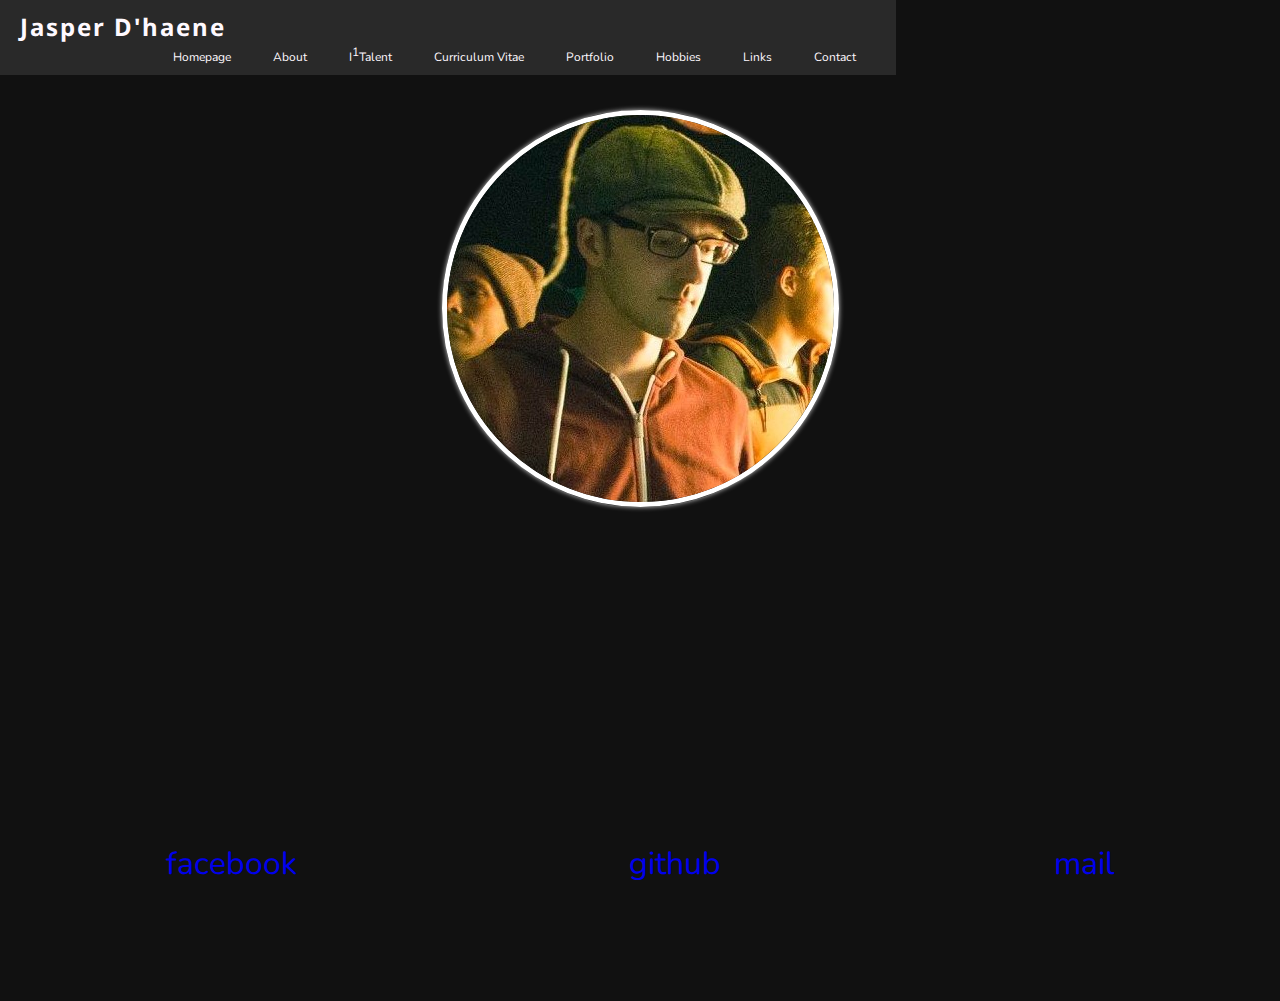
==== html/about.html @ 5f8de0b3 "changed footer to buttons" ====
<!doctype html>
<html>
<head>
    <meta charset="UTF-8">
    <meta name="viewport" content="width=device-width, initial-scale=1.0, user-scalable=yes">
    <title>Jasper D'haene</title>
    <link href="../css/browser_reset.css" rel="stylesheet">
    
    <link rel="stylesheet" href="https://maxcdn.bootstrapcdn.com/font-awesome/4.4.0/css/font-awesome.min.css">
    <link href='https://fonts.googleapis.com/css?family=Droid+Sans' rel='stylesheet' type='text/css'>
    <link href='https://fonts.googleapis.com/css?family=Nunito:300' rel='stylesheet' type='text/css'>

    <link href="../css/style.css" rel="stylesheet">
    
</head>
<body>

<header>
        
    
    <nav>
        <ul>
            <li>
                <h1>Jasper D'haene</h1>
                <i class="fa fa-bars fa-1x"></i>
            </li>
            <li><a href="../index.html">Homepage</a></li>
            <li class="current"><a href="about.html">About</a></li>
            <li><a href="i1talent.html">I<sup>1</sup>Talent</a></li>
            <li><a href="cv.html">Curriculum Vitae</a></li>
            <li><a href="portfolio.html">Portfolio</a></li>
            <li><a href="hobbies.html">Hobbies</a></li>
            <li><a href="links.html">Links</a></li>
            <li><a href="contact.html">Contact</a></li>
        </ul>
    </nav>
</header>
<main id="about">
    <h1>About</h1>
    
    <picture>
        <source srcset="../images/about.jpg" media="(min-width: 769px)">
        <source srcset="../images/about_small.jpg">
        <img src="../images/about.jpg" alt="About picture">
    </picture>

    <p> 
        Hi! My name is Jasper D'haene. Most of the time, I'm located somewhere in Ghent, Belgium. This is rather convenient, because I'm currently enrolled at Hogeschool Ghent, studying Applied Computer Science. Before studying at Hogeschool Ghent, I went undercover for three years at the University of Ghent. Unfortunately, I had to reveal my true identity when I discovered I wasn't cut out to be an academically trained Computer Scientist. On the bright side, I gathered a lot of II (Interesting Intelligence), so the mission was not a complete bust. I've been fascinated by computers since I was in elementary school, so I think it's pretty awesome I can now tell them to do stuff.</p>
    <p>
        Among my daily habits is meditation. But not everything I do is serious business! In my free time, I'm known to watch a lot of movies/TV, and enjoy savouring a good whiskey. Or reading up on some (eastern) philosophy. Okay, that's kinda serious. But cruising on my longboard is pure relaxation, trust me. (but not when it's raining; that's just dangerous!)  
    </p>

</main>
    
<footer>
    
    <a href="https://www.facebook.com/jasper.dhaene">facebook</a>
    <a href="https://github.com/JasperDhaene">github</a>
    <a href="mailto:jasper.dhaene@gmail.com">mail</a>
    
</footer>

</body>
</html>
---- css/style.css ----
/* Variables */
html body header {
  width: 100%; }
  html body header > nav {
    background-color: rgba(255, 255, 255, 0.1); }
    @media (min-width: 1280px), (min-width: 768px) and (max-width: 1280px) {
      html body header > nav {
        box-sizing: border-box;
        font-size: 1em;
        text-align: right;
        padding-right: 20px; } }
    @media (min-width: 768px) and (max-width: 1280px) {
      html body header > nav {
        width: 70%; } }
    html body header > nav ul {
      padding: 10px 0; }
      @media (min-width: 1280px), (min-width: 768px) and (max-width: 1280px) {
        html body header > nav ul {
          width: 100%;
          box-sizing: border-box;
          font-size: 50%; } }
      html body header > nav ul li:first-child {
        display: inline;
        margin-left: 15px; }
        @media (min-width: 1280px), (min-width: 768px) and (max-width: 1280px) {
          html body header > nav ul li:first-child {
            display: inline;
            width: 60%;
            margin: 0 10px;
            font-size: 3em; } }
        html body header > nav ul li:first-child i {
          border: 1px solid #fff247;
          width: 20px;
          display: inline;
          box-sizing: border-box;
          color: #fff247;
          text-align: center; }
          @media (min-width: 1280px), (min-width: 768px) and (max-width: 1280px) {
            html body header > nav ul li:first-child i {
              display: none;
              visibility: hidden; } }
        html body header > nav ul li:first-child h1 {
          display: inline-block;
          text-align: left;
          width: 70%;
          box-sizing: border-box;
          font-family: 'Droid Sans';
          letter-spacing: 2px;
          color: #fff9ff;
          padding-left: 10px; }
          @media (min-width: 1280px), (min-width: 768px) and (max-width: 1280px) {
            html body header > nav ul li:first-child h1 {
              width: 100%; } }
        @media (min-width: 1280px) {
          html body header > nav ul li:first-child:hover {
            border-bottom: 0; } }
      html body header > nav ul li {
        display: none;
        font-size: 1.5em;
        margin: 10px 0 10px 40px;
        list-style: none; }
        @media (min-width: 1280px), (min-width: 768px) and (max-width: 1280px) {
          html body header > nav ul li {
            display: inline;
            margin: 20px; } }
        @media (min-width: 1280px) {
          html body header > nav ul li:hover {
            border-bottom: 1px solid #fff9ff; } }
        html body header > nav ul li a {
          color: #fff9ff; }
          html body header > nav ul li a:visited {
            color: #fff9ff; }
  html body header:hover nav li, html body header:focus nav li {
    display: block; }
    @media (min-width: 1280px), (min-width: 768px) and (max-width: 1280px) {
      html body header:hover nav li, html body header:focus nav li {
        display: inline; } }

html body footer {
  height: 2em;
  position: absolute;
  bottom: 0;
  width: 100%;
  display: flex;
  justify-content: space-around;
  align-items: center;
  font-size: 2em;
  padding: 5px 0;
  margin-top: 10%;
  background-color: transparent; }
  html body footer a i, html body footer a i:visited {
    color: #e4e0e5; }
    html body footer a i:hover, html body footer a i:visited:hover {
      color: #fff247; }
html body footer#homepage {
  position: static;
  flex-direction: column; }
  @media (min-width: 1280px), (min-width: 768px) and (max-width: 1280px) {
    html body footer#homepage {
      position: absolute;
      flex-direction: row;
      height: 10%; } }
  html body footer#homepage a {
    box-sizing: border-box;
    border: 3px solid #fff9ff;
    border-radius: 20px;
    margin: 10px 10%;
    width: 70%;
    text-align: center;
    color: #fff9ff; }
    html body footer#homepage a:nth-child(1):hover {
      border-color: #3B5998;
      color: #3B5998; }
    html body footer#homepage a:nth-child(2):hover {
      border-color: #111111;
      color: #111111; }
    html body footer#homepage a:nth-child(3):hover {
      border-color: #CC181E;
      color: #CC181E; }

@font-face {
  font-family: 'AlexBrush';
  src: url("../fonts/AlexBrush-Regular.ttf");
  font-weight: normal;
  font-style: normal; }
@font-face {
  font-family: 'Allura';
  src: url("../fonts/Allura-Regular.otf");
  font-weight: normal;
  font-style: normal; }
@font-face {
  font-family: 'Daniel';
  src: url("../fonts/daniel.ttf");
  font-weight: normal;
  font-style: normal; }
@font-face {
  font-family: 'Blackout';
  src: url("../fonts/Blackout-Midnight.ttf");
  font-weight: normal;
  font-style: normal; }
@font-face {
  font-family: 'BlackoutInverse';
  src: url("../fonts/Blackout-2am.ttf");
  font-weight: normal;
  font-style: normal; }
@font-face {
  font-family: 'Goodfoot';
  src: url("../fonts/goodfoot.ttf");
  font-weight: normal;
  font-style: normal; }
@font-face {
  font-family: 'Blokletters-Balpen';
  src: url("../fonts/Blokletters-Balpen.ttf");
  font-weight: normal;
  font-style: normal; }
@font-face {
  font-family: 'Hetilica';
  src: url("../fonts/hetilica.ttf");
  font-weight: normal;
  font-style: bold; }
@font-face {
  font-family: 'WC';
  src: url("../fonts/WCManoNegraBta.otf");
  font-weight: normal;
  font-style: normal; }
@font-face {
  font-family: 'Scratch';
  src: url("../fonts/Scratch.ttf");
  font-weight: normal;
  font-style: normal; }
html body > main form {
  padding: 0 10%; }
  @media (min-width: 1280px) {
    html body > main form {
      padding: 10% 30%; } }
  html body > main form input[type=submit], html body > main form input[type=text], html body > main form textarea, html body > main form input[type=email] {
    display: block;
    font-size: 2em;
    padding: 5px;
    margin: 25px auto 5px auto;
    box-sizing: border-box;
    font-weight: bold;
    background: #392a6d;
    color: #fff9ff;
    border: 2px solid #111111;
    border-radius: 10px;
    text-align: center;
    width: 50%; }
  html body > main form input[type=text], html body > main form textarea, html body > main form input[type=email] {
    margin: 10px auto 30px auto;
    text-align: left;
    font-weight: normal;
    color: #111111;
    background-color: transparent;
    border-radius: 0;
    border-width: 0 0 1px 0;
    border-bottom-color: #fff9ff;
    width: 100%; }
  html body > main form textarea {
    height: 800%; }
  html body > main form input[type=submit]:hover, html body > main form input[type=text]:hover, html body > main form textarea:hover, html body > main form input[type=email]:hover {
    background-color: #fff9ff;
    color: #392a6d; }
  html body > main form input[type=text]:hover, html body > main form textarea:hover, html body > main form input[type=email]:hover {
    background-color: transparent;
    color: #111111; }
  html body > main form input:focus, html body > main form textarea:focus, html body > main form input:active, html body > main form textarea:active {
    outline: 0;
    border-bottom-color: #fff9ff;
    border-bottom-width: 2px; }

html body > main ul {
  list-style: none; }
  html body > main ul li {
    display: flex;
    margin: 5%;
    height: 100%; }
    html body > main ul li div {
      display: flex;
      flex: 2;
      flex-direction: column;
      justify-content: center;
      align-items: center;
      height: 100%; }
      html body > main ul li div h1 {
        flex: 1;
        text-align: left;
        font-size: 3em; }
      html body > main ul li div p {
        flex: 2; }
    html body > main ul li picture {
      flex: 1;
      width: 30%;
      height: 100%; }
      html body > main ul li picture img {
        border: 5px solid #FFF;
        box-shadow: 0px 0px 5px #CCC;
        margin-bottom: 5%;
        border-radius: 50%; }

html body > main .project {
  display: flex;
  flex-direction: column;
  text-align: center;
  margin: 5% 0; }
  @media (min-width: 1280px), (min-width: 768px) and (max-width: 1280px) {
    html body > main .project {
      flex-direction: row; } }
  html body > main .project picture {
    flex: 1; }
    html body > main .project picture img {
      border: 0px;
      border-radius: 0px; }
  html body > main .project .description {
    display: flex;
    flex-direction: column;
    flex: 2;
    text-align: left; }
    html body > main .project .description h3 {
      flex: 1;
      font-size: 2em;
      margin: 10px 0; }
    html body > main .project .description p {
      margin: 10px 0;
      flex: 2; }
html body > main > h2 {
  font-size: 5em;
  text-align: center;
  color: #392a6d;
  margin-bottom: 30px; }

html {
  height: 100%; }
  html body {
    height: 100%;
    font-family: 'Nunito','Droid Sans', sans-serif;
    background-color: #111111;
    background-image: url(../images/hue1.png);
    background-repeat: no-repeat; }
    @media (min-width: 1280px) {
      html body {
        background-image: url(../hue/43-Black%20Sands.png); } }
    html body a {
      text-decoration: none; }
    html body > main#homepage {
      width: 100%;
      overflow: auto;
      display: flex;
      justify-content: center;
      align-items: center;
      color: #fff9ff;
      text-align: center; }
      html body > main#homepage h1 {
        font-size: 5em;
        font-family: BlackoutInverse; }
        @media (min-width: 1280px), (min-width: 768px) and (max-width: 1280px) {
          html body > main#homepage h1 {
            display: block; } }
    html body > main#portfolio {
      color: #111111; }
    html body > main#about p {
      color: #fff9ff;
      margin: 5% 0;
      text-align: left; }
      @media (min-width: 1280px), (min-width: 768px) and (max-width: 1280px) {
        html body > main#about p {
          color: #111111;
          margin: 0 30%;
          text-align: center; } }
    html body > main {
      width: 100%;
      color: #fff9ff;
      text-align: center;
      padding-top: 5px;
      height: 100%; }
      html body > main > h1 {
        font-size: 5em;
        font-family: BlackoutInverse; }
        @media (min-width: 1280px), (min-width: 768px) and (max-width: 1280px) {
          html body > main > h1 {
            display: none; } }
      html body > main > p {
        padding: 0 5%; }
      html body > main > picture {
        text-align: center; }
        html body > main > picture img {
          border: 5px solid #FFF;
          box-shadow: 0px 0px 5px #CCC;
          margin-bottom: 2%;
          border-radius: 50%; }
          @media (min-width: 1280px), (min-width: 768px) and (max-width: 1280px) {
            html body > main > picture img {
              margin-top: 30px; } }
    html body .form-control {
      border: 1px solid #111111;
      border-radius: .15em;
      padding: 5px;
      margin-top: 10px;
      background: white;
      color: #111111; }

/*# sourceMappingURL=style.css.map */
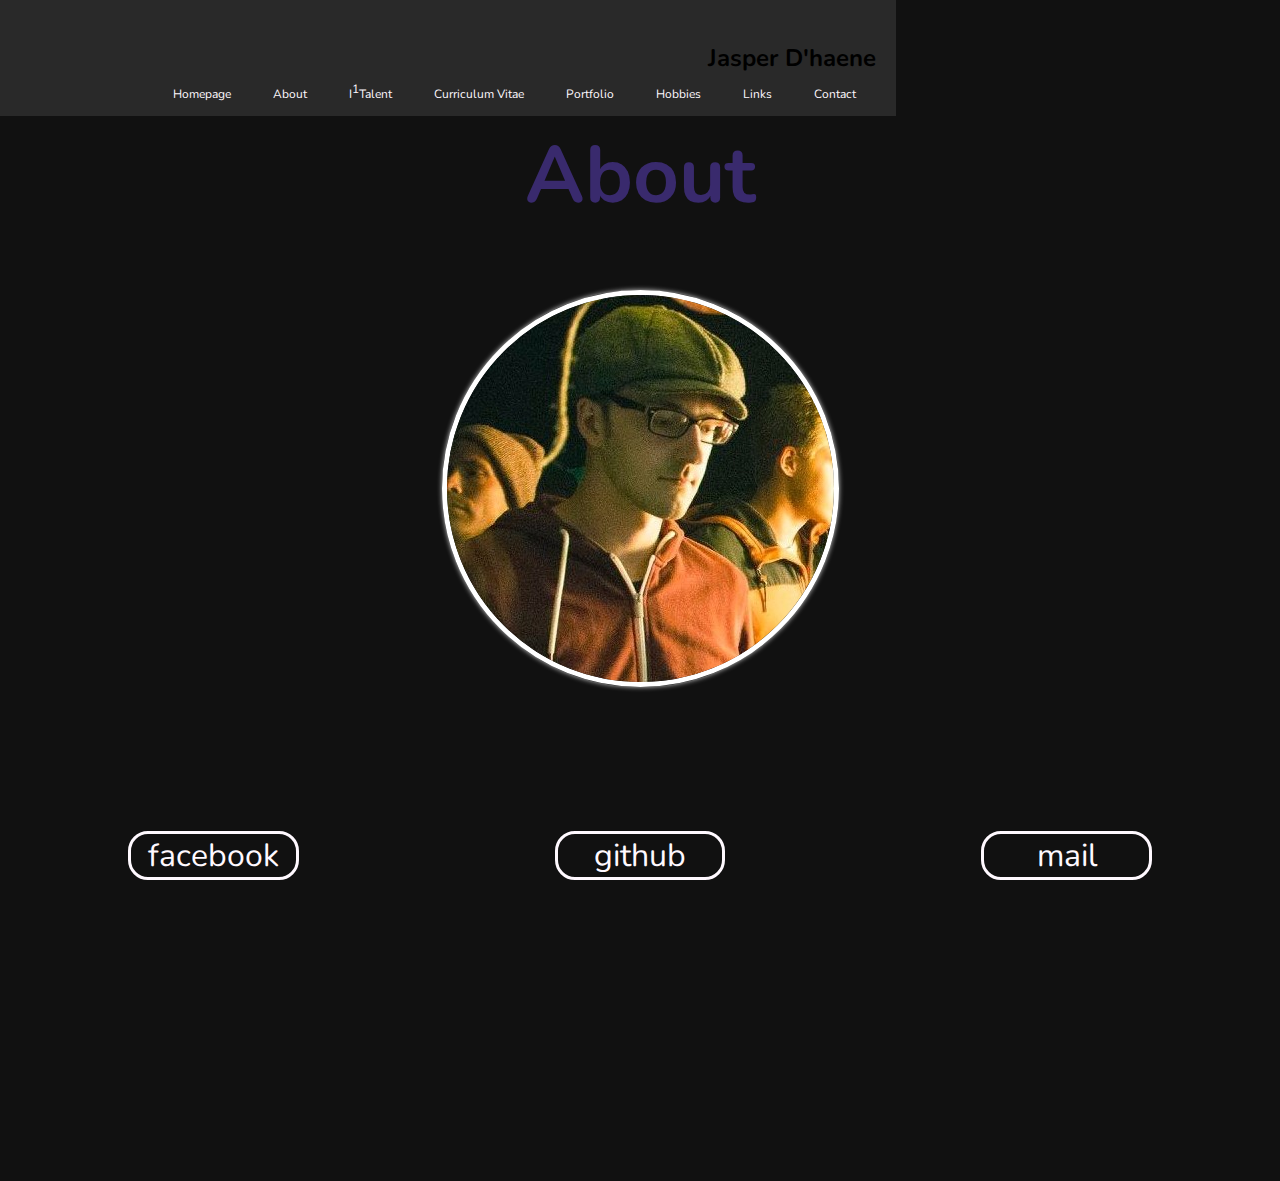
==== commit a57ba1db: "changed heading elements" ====
--- a/html/about.html
+++ b/html/about.html
@@ -21,7 +21,7 @@
     <nav>
         <ul>
             <li>
-                <h1>Jasper D'haene</h1>
+                <h6>Jasper D'haene</h6>
                 <i class="fa fa-bars fa-1x"></i>
             </li>
             <li><a href="../index.html">Homepage</a></li>
@@ -36,7 +36,7 @@
     </nav>
 </header>
 <main id="about">
-    <h1>About</h1>
+    <h2>About</h2>
     
     <picture>
         <source srcset="../images/about.jpg" media="(min-width: 769px)">
--- a/css/style.css
+++ b/css/style.css
@@ -77,44 +77,35 @@
         display: inline; } }
 
 html body footer {
+  bottom: 0;
   height: 2em;
-  position: absolute;
-  bottom: 0;
+  font-size: 2em;
   width: 100%;
   display: flex;
   justify-content: space-around;
   align-items: center;
-  font-size: 2em;
-  padding: 5px 0;
-  margin-top: 10%;
-  background-color: transparent; }
-  html body footer a i, html body footer a i:visited {
-    color: #e4e0e5; }
-    html body footer a i:hover, html body footer a i:visited:hover {
-      color: #fff247; }
-html body footer#homepage {
   position: static;
   flex-direction: column; }
   @media (min-width: 1280px), (min-width: 768px) and (max-width: 1280px) {
-    html body footer#homepage {
+    html body footer {
       position: absolute;
       flex-direction: row;
       height: 10%; } }
-  html body footer#homepage a {
+  html body footer a {
     box-sizing: border-box;
     border: 3px solid #fff9ff;
     border-radius: 20px;
     margin: 10px 10%;
-    width: 70%;
+    width: 60%;
     text-align: center;
     color: #fff9ff; }
-    html body footer#homepage a:nth-child(1):hover {
+    html body footer a:nth-child(1):hover {
       border-color: #3B5998;
       color: #3B5998; }
-    html body footer#homepage a:nth-child(2):hover {
-      border-color: #111111;
-      color: #111111; }
-    html body footer#homepage a:nth-child(3):hover {
+    html body footer a:nth-child(2):hover {
+      border-color: #3f3c3c;
+      color: #3f3c3c; }
+    html body footer a:nth-child(3):hover {
       border-color: #CC181E;
       color: #CC181E; }
 
@@ -166,6 +157,11 @@
 @font-face {
   font-family: 'Scratch';
   src: url("../fonts/Scratch.ttf");
+  font-weight: normal;
+  font-style: normal; }
+@font-face {
+  font-family: 'NovitoNova';
+  src: url("../fonts/NovitoNova-Regular.otf");
   font-weight: normal;
   font-style: normal; }
 html body > main form {
@@ -239,6 +235,7 @@
         border-radius: 50%; }
 
 html body > main .project {
+  color: #fff9ff;
   display: flex;
   flex-direction: column;
   text-align: center;
@@ -275,26 +272,37 @@
     height: 100%;
     font-family: 'Nunito','Droid Sans', sans-serif;
     background-color: #111111;
-    background-image: url(../images/hue1.png);
-    background-repeat: no-repeat; }
+    background-repeat: no-repeat;
+    background-size: cover; }
     @media (min-width: 1280px) {
       html body {
-        background-image: url(../hue/43-Black%20Sands.png); } }
+        background-image: url(../images/bg6.jpeg); } }
     html body a {
       text-decoration: none; }
     html body > main#homepage {
       width: 100%;
       overflow: auto;
       display: flex;
+      flex-direction: column;
       justify-content: center;
       align-items: center;
       color: #fff9ff;
       text-align: center; }
       html body > main#homepage h1 {
+        flex: 1;
+        font-family: 'WC';
+        font-size: 4em; }
+        @media (min-width: 1280px), (min-width: 768px) and (max-width: 1280px) {
+          html body > main#homepage h1 {
+            display: block;
+            font-size: 7em; } }
+      html body > main#homepage h2 {
+        flex: 2;
         font-size: 5em;
+        color: #fff9ff;
         font-family: BlackoutInverse; }
         @media (min-width: 1280px), (min-width: 768px) and (max-width: 1280px) {
-          html body > main#homepage h1 {
+          html body > main#homepage h2 {
             display: block; } }
     html body > main#portfolio {
       color: #111111; }
@@ -312,7 +320,7 @@
       color: #fff9ff;
       text-align: center;
       padding-top: 5px;
-      height: 100%; }
+      height: 90%; }
       html body > main > h1 {
         font-size: 5em;
         font-family: BlackoutInverse; }
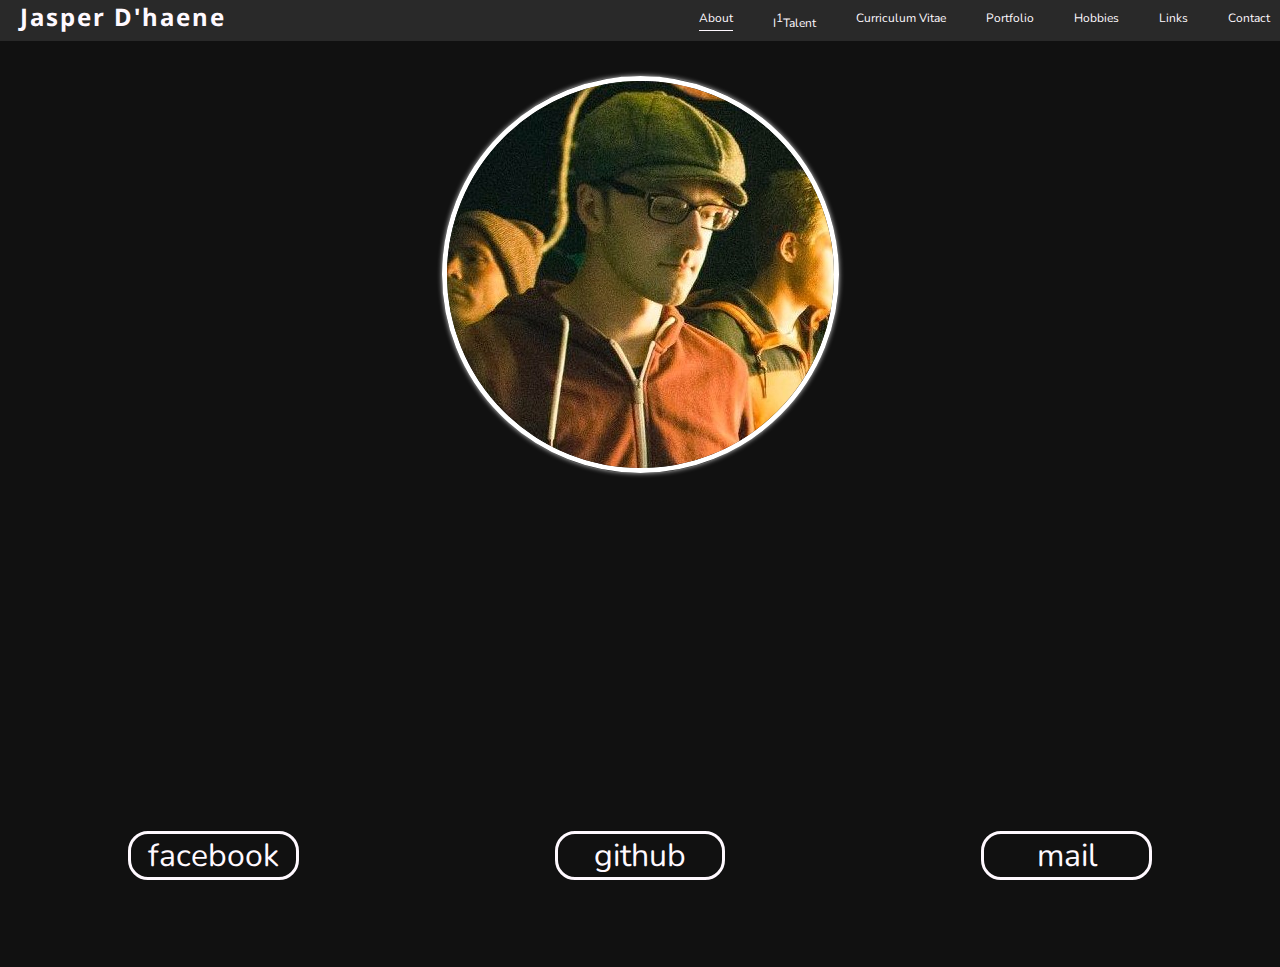
==== commit 0582d5e8: "changed nav" ====
--- a/html/about.html
+++ b/html/about.html
@@ -21,10 +21,9 @@
     <nav>
         <ul>
             <li>
-                <h6>Jasper D'haene</h6>
+                <h6><a href="../index.html">Jasper D'haene</a></h6>
                 <i class="fa fa-bars fa-1x"></i>
             </li>
-            <li><a href="../index.html">Homepage</a></li>
             <li class="current"><a href="about.html">About</a></li>
             <li><a href="i1talent.html">I<sup>1</sup>Talent</a></li>
             <li><a href="cv.html">Curriculum Vitae</a></li>
--- a/css/style.css
+++ b/css/style.css
@@ -7,69 +7,73 @@
       html body header > nav {
         box-sizing: border-box;
         font-size: 1em;
-        text-align: right;
-        padding-right: 20px; } }
-    @media (min-width: 768px) and (max-width: 1280px) {
-      html body header > nav {
-        width: 70%; } }
+        display: block;
+        vertical-align: baseline; } }
     html body header > nav ul {
       padding: 10px 0; }
       @media (min-width: 1280px), (min-width: 768px) and (max-width: 1280px) {
         html body header > nav ul {
           width: 100%;
           box-sizing: border-box;
-          font-size: 50%; } }
+          font-size: 50%;
+          display: flex;
+          flex-flow: row nowrap;
+          padding: 0 10px;
+          justify-content: flex-end;
+          align-self: flex-start;
+          vertical-align: baseline; } }
       html body header > nav ul li:first-child {
-        display: inline;
+        display: block;
         margin-left: 15px; }
         @media (min-width: 1280px), (min-width: 768px) and (max-width: 1280px) {
           html body header > nav ul li:first-child {
-            display: inline;
-            width: 60%;
             margin: 0 10px;
-            font-size: 3em; } }
+            font-size: 3em;
+            align-self: flex-start;
+            vertical-align: baseline; } }
         html body header > nav ul li:first-child i {
-          border: 1px solid #fff247;
-          width: 20px;
-          display: inline;
           box-sizing: border-box;
           color: #fff247;
           text-align: center; }
           @media (min-width: 1280px), (min-width: 768px) and (max-width: 1280px) {
             html body header > nav ul li:first-child i {
-              display: none;
-              visibility: hidden; } }
-        html body header > nav ul li:first-child h1 {
-          display: inline-block;
+              display: none; } }
+        html body header > nav ul li:first-child h6 {
           text-align: left;
           width: 70%;
           box-sizing: border-box;
           font-family: 'Droid Sans';
           letter-spacing: 2px;
-          color: #fff9ff;
-          padding-left: 10px; }
+          color: #fff9ff; }
           @media (min-width: 1280px), (min-width: 768px) and (max-width: 1280px) {
-            html body header > nav ul li:first-child h1 {
-              width: 100%; } }
+            html body header > nav ul li:first-child h6 {
+              width: auto; } }
         @media (min-width: 1280px) {
           html body header > nav ul li:first-child:hover {
             border-bottom: 0; } }
+      html body header > nav ul li:nth-child(2) {
+        margin-left: auto; }
       html body header > nav ul li {
         display: none;
         font-size: 1.5em;
         margin: 10px 0 10px 40px;
-        list-style: none; }
+        list-style: none;
+        vertical-align: baseline; }
         @media (min-width: 1280px), (min-width: 768px) and (max-width: 1280px) {
           html body header > nav ul li {
-            display: inline;
-            margin: 20px; } }
+            display: block; } }
         @media (min-width: 1280px) {
           html body header > nav ul li:hover {
             border-bottom: 1px solid #fff9ff; } }
-        html body header > nav ul li a {
+        html body header > nav ul li a, html body header > nav ul li a:visited {
+          display: block;
           color: #fff9ff; }
-          html body header > nav ul li a:visited {
-            color: #fff9ff; }
+        @media (min-width: 1280px), (min-width: 768px) and (max-width: 1280px) {
+          html body header > nav ul li.current {
+            border-bottom: 1px solid #fff9ff; } }
+        @media (min-width: 1280px), (min-width: 768px) and (max-width: 1280px) {
+          html body header > nav ul li:first-child.current {
+            border-bottom-color: transparent; } }
   html body header:hover nav li, html body header:focus nav li {
     display: block; }
     @media (min-width: 1280px), (min-width: 768px) and (max-width: 1280px) {
@@ -327,6 +331,13 @@
         @media (min-width: 1280px), (min-width: 768px) and (max-width: 1280px) {
           html body > main > h1 {
             display: none; } }
+      html body > main h2 {
+        font-size: 5em;
+        color: #fff9ff;
+        font-family: BlackoutInverse; }
+        @media (min-width: 1280px), (min-width: 768px) and (max-width: 1280px) {
+          html body > main h2 {
+            display: none; } }
       html body > main > p {
         padding: 0 5%; }
       html body > main > picture {
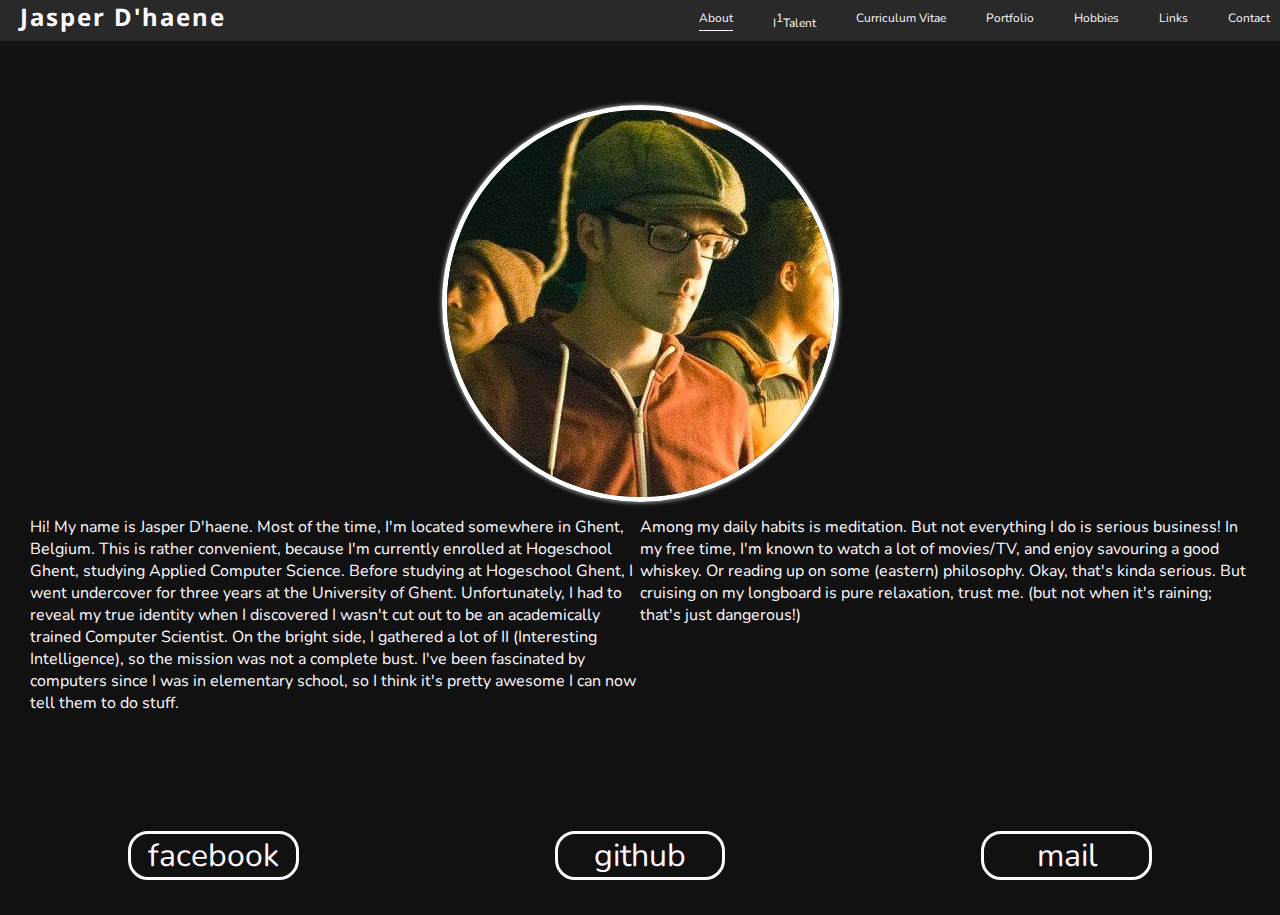
==== commit 9727ebb6: "changed about layout" ====
--- a/html/about.html
+++ b/html/about.html
@@ -36,18 +36,23 @@
 </header>
 <main id="about">
     <h2>About</h2>
+    <div class="pictureText">
+        <picture>
+            <source srcset="../images/about.jpg" media="(min-width: 1280px)">
+            <source srcset="../images/about_small.jpg">
+            <img src="../images/about.jpg" alt="About picture">
+        </picture>
+        <section>
+            <p> 
+            Hi! My name is Jasper D'haene. Most of the time, I'm located somewhere in Ghent, Belgium. This is rather convenient, because I'm currently enrolled at Hogeschool Ghent, studying Applied Computer Science. Before studying at Hogeschool Ghent, I went undercover for three years at the University of Ghent. Unfortunately, I had to reveal my true identity when I discovered I wasn't cut out to be an academically trained Computer Scientist. On the bright side, I gathered a lot of II (Interesting Intelligence), so the mission was not a complete bust. I've been fascinated by computers since I was in elementary school, so I think it's pretty awesome I can now tell them to do stuff.
+            </p>
+            <p>
+                Among my daily habits is meditation. But not everything I do is serious business! In my free time, I'm known to watch a lot of movies/TV, and enjoy savouring a good whiskey. Or reading up on some (eastern) philosophy. Okay, that's kinda serious. But cruising on my longboard is pure relaxation, trust me. (but not when it's raining; that's just dangerous!)  
+            </p>
+        </section>
+
+    </div>
     
-    <picture>
-        <source srcset="../images/about.jpg" media="(min-width: 769px)">
-        <source srcset="../images/about_small.jpg">
-        <img src="../images/about.jpg" alt="About picture">
-    </picture>
-
-    <p> 
-        Hi! My name is Jasper D'haene. Most of the time, I'm located somewhere in Ghent, Belgium. This is rather convenient, because I'm currently enrolled at Hogeschool Ghent, studying Applied Computer Science. Before studying at Hogeschool Ghent, I went undercover for three years at the University of Ghent. Unfortunately, I had to reveal my true identity when I discovered I wasn't cut out to be an academically trained Computer Scientist. On the bright side, I gathered a lot of II (Interesting Intelligence), so the mission was not a complete bust. I've been fascinated by computers since I was in elementary school, so I think it's pretty awesome I can now tell them to do stuff.</p>
-    <p>
-        Among my daily habits is meditation. But not everything I do is serious business! In my free time, I'm known to watch a lot of movies/TV, and enjoy savouring a good whiskey. Or reading up on some (eastern) philosophy. Okay, that's kinda serious. But cruising on my longboard is pure relaxation, trust me. (but not when it's raining; that's just dangerous!)  
-    </p>
 
 </main>
     
--- a/css/style.css
+++ b/css/style.css
@@ -310,20 +310,11 @@
             display: block; } }
     html body > main#portfolio {
       color: #111111; }
-    html body > main#about p {
-      color: #fff9ff;
-      margin: 5% 0;
-      text-align: left; }
-      @media (min-width: 1280px), (min-width: 768px) and (max-width: 1280px) {
-        html body > main#about p {
-          color: #111111;
-          margin: 0 30%;
-          text-align: center; } }
     html body > main {
       width: 100%;
       color: #fff9ff;
       text-align: center;
-      padding-top: 5px;
+      padding-top: 5%;
       height: 90%; }
       html body > main > h1 {
         font-size: 5em;
@@ -340,16 +331,26 @@
             display: none; } }
       html body > main > p {
         padding: 0 5%; }
-      html body > main > picture {
-        text-align: center; }
-        html body > main > picture img {
-          border: 5px solid #FFF;
-          box-shadow: 0px 0px 5px #CCC;
-          margin-bottom: 2%;
-          border-radius: 50%; }
-          @media (min-width: 1280px), (min-width: 768px) and (max-width: 1280px) {
-            html body > main > picture img {
-              margin-top: 30px; } }
+      html body > main div.pictureText {
+        display: flex;
+        flex-direction: column;
+        justify-content: center;
+        align-items: center; }
+        html body > main div.pictureText picture {
+          flex: 1; }
+          html body > main div.pictureText picture img {
+            border: 5px solid #FFF;
+            box-shadow: 0px 0px 5px #CCC;
+            margin-bottom: 2%;
+            border-radius: 50%; }
+        html body > main div.pictureText section {
+          display: flex;
+          flex: 3;
+          flex-direction: row;
+          padding: 0 30px; }
+          html body > main div.pictureText section p {
+            flex: 1;
+            text-align: left; }
     html body .form-control {
       border: 1px solid #111111;
       border-radius: .15em;
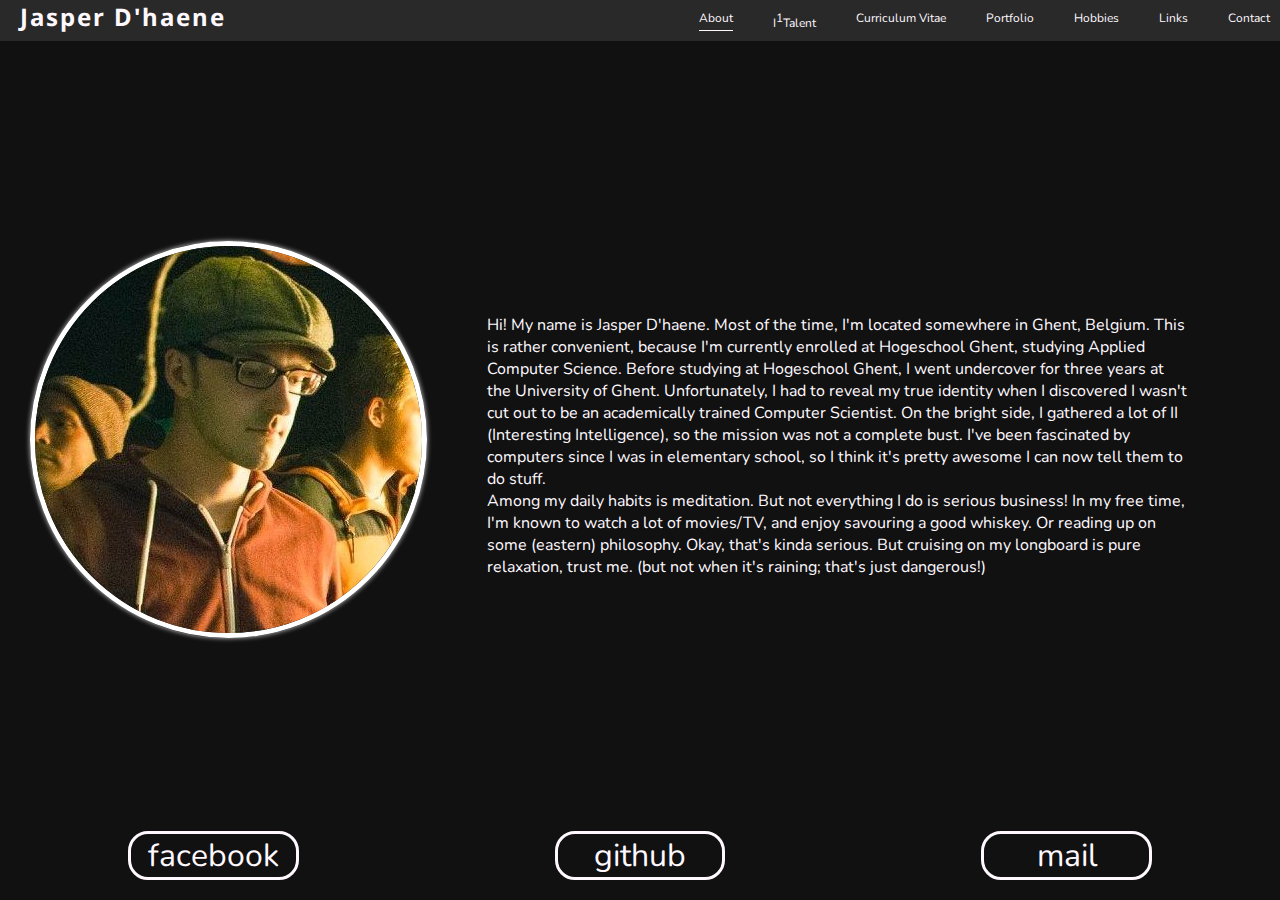
==== commit d723fdf9: "added generalized flex + specialized links flex" ====
--- a/html/about.html
+++ b/html/about.html
@@ -36,7 +36,7 @@
 </header>
 <main id="about">
     <h2>About</h2>
-    <div class="pictureText">
+    <section>
         <picture>
             <source srcset="../images/about.jpg" media="(min-width: 1280px)">
             <source srcset="../images/about_small.jpg">
@@ -51,7 +51,7 @@
             </p>
         </section>
 
-    </div>
+    </section>
     
 
 </main>
--- a/css/style.css
+++ b/css/style.css
@@ -95,7 +95,7 @@
       position: absolute;
       flex-direction: row;
       height: 10%; } }
-  html body footer a {
+  html body footer a, html body footer a:visited {
     box-sizing: border-box;
     border: 3px solid #fff9ff;
     border-radius: 20px;
@@ -103,13 +103,13 @@
     width: 60%;
     text-align: center;
     color: #fff9ff; }
-    html body footer a:nth-child(1):hover {
+    html body footer a:nth-child(1):hover, html body footer a:visited:nth-child(1):hover {
       border-color: #3B5998;
       color: #3B5998; }
-    html body footer a:nth-child(2):hover {
+    html body footer a:nth-child(2):hover, html body footer a:visited:nth-child(2):hover {
       border-color: #3f3c3c;
       color: #3f3c3c; }
-    html body footer a:nth-child(3):hover {
+    html body footer a:nth-child(3):hover, html body footer a:visited:nth-child(3):hover {
       border-color: #CC181E;
       color: #CC181E; }
 
@@ -169,13 +169,14 @@
   font-weight: normal;
   font-style: normal; }
 html body > main form {
-  padding: 0 10%; }
+  padding: 0 10%;
+  width: 50%; }
   @media (min-width: 1280px) {
     html body > main form {
       padding: 10% 30%; } }
   html body > main form input[type=submit], html body > main form input[type=text], html body > main form textarea, html body > main form input[type=email] {
     display: block;
-    font-size: 2em;
+    font-size: 1.5em;
     padding: 5px;
     margin: 25px auto 5px auto;
     box-sizing: border-box;
@@ -187,88 +188,83 @@
     text-align: center;
     width: 50%; }
   html body > main form input[type=text], html body > main form textarea, html body > main form input[type=email] {
-    margin: 10px auto 30px auto;
+    margin: 20px auto;
     text-align: left;
     font-weight: normal;
-    color: #111111;
     background-color: transparent;
     border-radius: 0;
     border-width: 0 0 1px 0;
     border-bottom-color: #fff9ff;
     width: 100%; }
   html body > main form textarea {
-    height: 800%; }
+    min-height: 4em; }
   html body > main form input[type=submit]:hover, html body > main form input[type=text]:hover, html body > main form textarea:hover, html body > main form input[type=email]:hover {
     background-color: #fff9ff;
     color: #392a6d; }
   html body > main form input[type=text]:hover, html body > main form textarea:hover, html body > main form input[type=email]:hover {
     background-color: transparent;
-    color: #111111; }
+    color: #fff9ff; }
   html body > main form input:focus, html body > main form textarea:focus, html body > main form input:active, html body > main form textarea:active {
     outline: 0;
     border-bottom-color: #fff9ff;
     border-bottom-width: 2px; }
 
 html body > main ul {
+  padding: 0 30px;
   list-style: none; }
   html body > main ul li {
     display: flex;
-    margin: 5%;
-    height: 100%; }
-    html body > main ul li div {
+    height: 100%;
+    margin: 30px 0; }
+    html body > main ul li section {
       display: flex;
-      flex: 2;
+      flex: 3;
       flex-direction: column;
-      justify-content: center;
-      align-items: center;
-      height: 100%; }
-      html body > main ul li div h1 {
+      justify-content: space-around;
+      align-items: flex-start;
+      text-align: left; }
+      html body > main ul li section h4 {
         flex: 1;
-        text-align: left;
-        font-size: 3em; }
-      html body > main ul li div p {
+        font-size: 2em; }
+      html body > main ul li section p {
         flex: 2; }
     html body > main ul li picture {
       flex: 1;
       width: 30%;
-      height: 100%; }
+      height: 100%;
+      display: flex;
+      justify-content: center;
+      align-items: center; }
       html body > main ul li picture img {
         border: 5px solid #FFF;
         box-shadow: 0px 0px 5px #CCC;
         margin-bottom: 5%;
         border-radius: 50%; }
 
-html body > main .project {
-  color: #fff9ff;
-  display: flex;
-  flex-direction: column;
-  text-align: center;
-  margin: 5% 0; }
-  @media (min-width: 1280px), (min-width: 768px) and (max-width: 1280px) {
-    html body > main .project {
-      flex-direction: row; } }
-  html body > main .project picture {
-    flex: 1; }
-    html body > main .project picture img {
-      border: 0px;
-      border-radius: 0px; }
-  html body > main .project .description {
-    display: flex;
-    flex-direction: column;
-    flex: 2;
-    text-align: left; }
-    html body > main .project .description h3 {
-      flex: 1;
-      font-size: 2em;
-      margin: 10px 0; }
-    html body > main .project .description p {
-      margin: 10px 0;
-      flex: 2; }
-html body > main > h2 {
-  font-size: 5em;
-  text-align: center;
-  color: #392a6d;
-  margin-bottom: 30px; }
+html body > main#portfolio {
+  display: block; }
+  html body > main#portfolio section.project {
+    margin: 5% 0; }
+    html body > main#portfolio section.project picture {
+      flex: 1; }
+      html body > main#portfolio section.project picture img {
+        border: 0px;
+        border-radius: 0px; }
+    html body > main#portfolio section.project section.description {
+      flex: 2;
+      align-items: flex-start; }
+      html body > main#portfolio section.project section.description h4 {
+        flex: 1; }
+      html body > main#portfolio section.project section.description p {
+        margin: 10px 0;
+        flex: 2; }
+      html body > main#portfolio section.project section.description i {
+        color: #fff9ff; }
+      html body > main#portfolio section.project section.description i:hover {
+        color: #fff247; }
+
+html body > main#links section {
+  flex-direction: column; }
 
 html {
   height: 100%; }
@@ -276,81 +272,86 @@
     height: 100%;
     font-family: 'Nunito','Droid Sans', sans-serif;
     background-color: #111111;
+    background-image: url(../images/bg3.jpeg);
     background-repeat: no-repeat;
     background-size: cover; }
     @media (min-width: 1280px) {
       html body {
         background-image: url(../images/bg6.jpeg); } }
-    html body a {
+    html body a, html body a:visited {
+      color: inherit;
       text-decoration: none; }
-    html body > main#homepage {
+    html body > main {
       width: 100%;
-      overflow: auto;
+      height: 90%;
       display: flex;
       flex-direction: column;
       justify-content: center;
       align-items: center;
-      color: #fff9ff;
-      text-align: center; }
-      html body > main#homepage h1 {
-        flex: 1;
+      color: #fff9ff; }
+      html body > main h1 {
         font-family: 'WC';
         font-size: 4em; }
         @media (min-width: 1280px), (min-width: 768px) and (max-width: 1280px) {
-          html body > main#homepage h1 {
+          html body > main h1 {
             display: block;
             font-size: 7em; } }
-      html body > main#homepage h2 {
-        flex: 2;
-        font-size: 5em;
-        color: #fff9ff;
-        font-family: BlackoutInverse; }
-        @media (min-width: 1280px), (min-width: 768px) and (max-width: 1280px) {
-          html body > main#homepage h2 {
-            display: block; } }
-    html body > main#portfolio {
-      color: #111111; }
-    html body > main {
-      width: 100%;
-      color: #fff9ff;
-      text-align: center;
-      padding-top: 5%;
-      height: 90%; }
-      html body > main > h1 {
-        font-size: 5em;
-        font-family: BlackoutInverse; }
-        @media (min-width: 1280px), (min-width: 768px) and (max-width: 1280px) {
-          html body > main > h1 {
-            display: none; } }
       html body > main h2 {
         font-size: 5em;
         color: #fff9ff;
-        font-family: BlackoutInverse; }
+        font-family: BlackoutInverse;
+        text-align: center; }
         @media (min-width: 1280px), (min-width: 768px) and (max-width: 1280px) {
           html body > main h2 {
             display: none; } }
+      html body > main h3 {
+        font-size: 5em;
+        text-align: center;
+        color: #392a6d;
+        margin-bottom: 30px; }
+      html body > main h4 {
+        color: #fff247;
+        font-size: 2em; }
+      html body > main h5 {
+        color: #3B5998; }
       html body > main > p {
         padding: 0 5%; }
-      html body > main div.pictureText {
+      html body > main section {
         display: flex;
-        flex-direction: column;
+        flex-direction: row;
         justify-content: center;
-        align-items: center; }
-        html body > main div.pictureText picture {
+        align-items: center;
+        margin: 0 30px; }
+        html body > main section picture {
           flex: 1; }
-          html body > main div.pictureText picture img {
+          html body > main section picture img {
             border: 5px solid #FFF;
             box-shadow: 0px 0px 5px #CCC;
             margin-bottom: 2%;
             border-radius: 50%; }
-        html body > main div.pictureText section {
+        html body > main section section {
           display: flex;
           flex: 3;
-          flex-direction: row;
-          padding: 0 30px; }
-          html body > main div.pictureText section p {
+          flex-direction: column;
+          padding: 0 30px;
+          margin: 10px 30px; }
+          html body > main section section p {
             flex: 1;
             text-align: left; }
+      html body > main i, html body > main i:visited {
+        color: #111111; }
+      html body > main i:hover {
+        color: #fff247; }
+      html body > main section {
+        text-align: center;
+        margin: 10px 30px; }
+    html body main#homepage h1 {
+      flex: 1; }
+    html body main#homepage h2 {
+      flex: 2; }
+      @media (min-width: 1280px), (min-width: 768px) and (max-width: 1280px) {
+        html body main#homepage h2 {
+          display: block; } }
     html body .form-control {
       border: 1px solid #111111;
       border-radius: .15em;
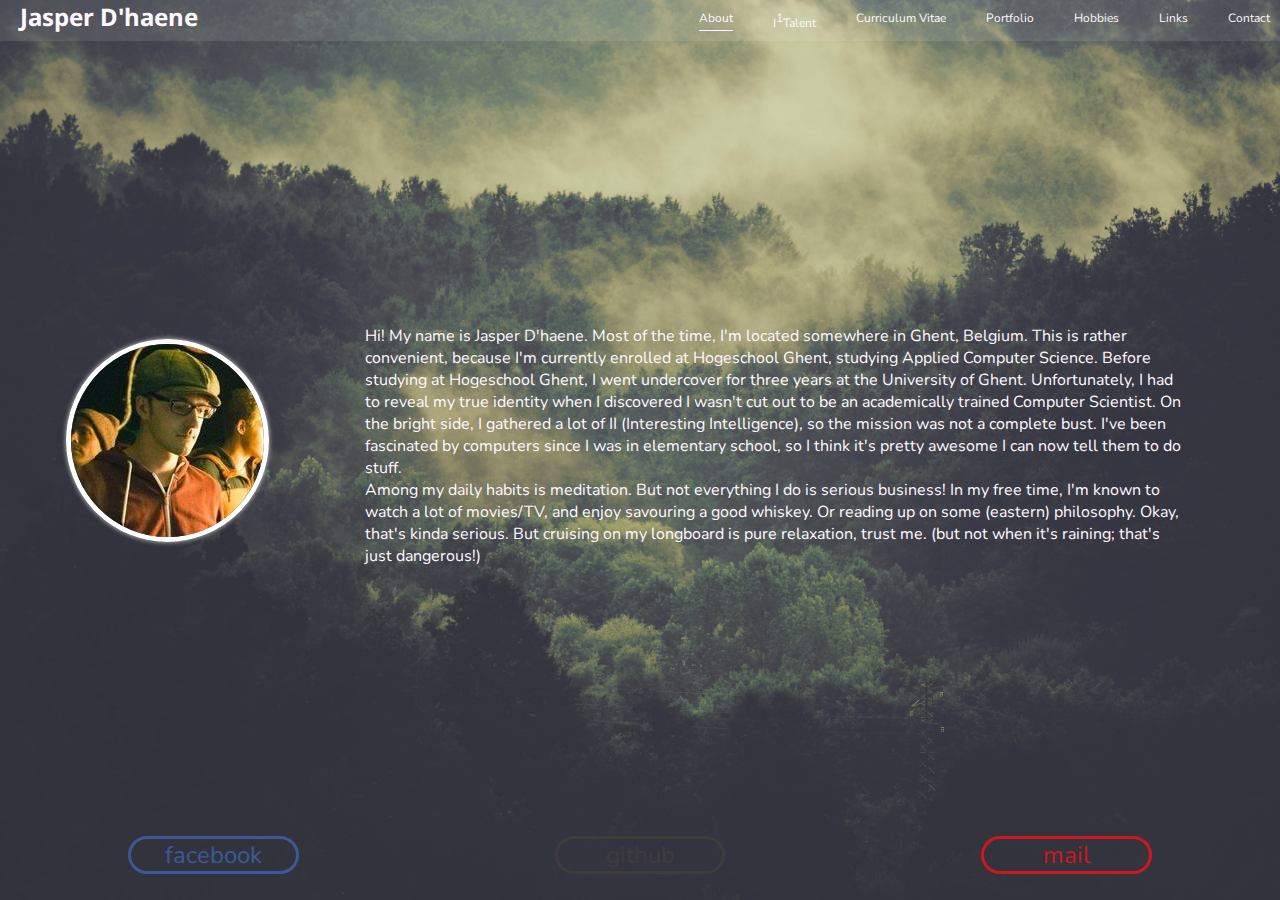
==== commit a4249543: "more mobile restyling" ====
--- a/html/about.html
+++ b/html/about.html
@@ -38,7 +38,7 @@
     <h2>About</h2>
     <section>
         <picture>
-            <source srcset="../images/about.jpg" media="(min-width: 1280px)">
+            <source srcset="../images/about.jpg" media="(min-width: 1367px)">
             <source srcset="../images/about_small.jpg">
             <img src="../images/about.jpg" alt="About picture">
         </picture>
--- a/css/style.css
+++ b/css/style.css
@@ -3,7 +3,7 @@
   width: 100%; }
   html body header > nav {
     background-color: rgba(255, 255, 255, 0.1); }
-    @media (min-width: 1280px), (min-width: 768px) and (max-width: 1280px) {
+    @media (min-width: 1366px), (min-width: 769px) and (max-width: 1366px) {
       html body header > nav {
         box-sizing: border-box;
         font-size: 1em;
@@ -11,7 +11,7 @@
         vertical-align: baseline; } }
     html body header > nav ul {
       padding: 10px 0; }
-      @media (min-width: 1280px), (min-width: 768px) and (max-width: 1280px) {
+      @media (min-width: 1366px), (min-width: 769px) and (max-width: 1366px) {
         html body header > nav ul {
           width: 100%;
           box-sizing: border-box;
@@ -25,93 +25,117 @@
       html body header > nav ul li:first-child {
         display: block;
         margin-left: 15px; }
-        @media (min-width: 1280px), (min-width: 768px) and (max-width: 1280px) {
+        @media (min-width: 1366px), (min-width: 769px) and (max-width: 1366px) {
           html body header > nav ul li:first-child {
             margin: 0 10px;
             font-size: 3em;
             align-self: flex-start;
             vertical-align: baseline; } }
         html body header > nav ul li:first-child i {
+          display: inline;
           box-sizing: border-box;
           color: #fff247;
-          text-align: center; }
-          @media (min-width: 1280px), (min-width: 768px) and (max-width: 1280px) {
+          text-align: right; }
+          @media (min-width: 1366px), (min-width: 769px) and (max-width: 1366px) {
             html body header > nav ul li:first-child i {
               display: none; } }
         html body header > nav ul li:first-child h6 {
           text-align: left;
-          width: 70%;
+          display: inline;
           box-sizing: border-box;
           font-family: 'Droid Sans';
-          letter-spacing: 2px;
-          color: #fff9ff; }
-          @media (min-width: 1280px), (min-width: 768px) and (max-width: 1280px) {
+          color: #fff9ff;
+          margin-right: 30%; }
+          html body header > nav ul li:first-child h6 a {
+            display: inline; }
+            @media (min-width: 1366px), (min-width: 769px) and (max-width: 1366px) {
+              html body header > nav ul li:first-child h6 a {
+                display: block; } }
+          @media (min-width: 1366px), (min-width: 769px) and (max-width: 1366px) {
             html body header > nav ul li:first-child h6 {
-              width: auto; } }
-        @media (min-width: 1280px) {
+              width: auto;
+              margin-right: 0; } }
+        @media (min-width: 1366px) {
           html body header > nav ul li:first-child:hover {
             border-bottom: 0; } }
-      html body header > nav ul li:nth-child(2) {
-        margin-left: auto; }
+      @media (min-width: 1366px), (min-width: 769px) and (max-width: 1366px) {
+        html body header > nav ul li:nth-child(2) {
+          margin-left: auto; } }
       html body header > nav ul li {
         display: none;
         font-size: 1.5em;
         margin: 10px 0 10px 40px;
         list-style: none;
         vertical-align: baseline; }
-        @media (min-width: 1280px), (min-width: 768px) and (max-width: 1280px) {
+        @media (min-width: 1366px), (min-width: 769px) and (max-width: 1366px) {
           html body header > nav ul li {
             display: block; } }
-        @media (min-width: 1280px) {
+        @media (min-width: 1366px) {
           html body header > nav ul li:hover {
             border-bottom: 1px solid #fff9ff; } }
         html body header > nav ul li a, html body header > nav ul li a:visited {
           display: block;
           color: #fff9ff; }
-        @media (min-width: 1280px), (min-width: 768px) and (max-width: 1280px) {
+        @media (min-width: 1366px), (min-width: 769px) and (max-width: 1366px) {
           html body header > nav ul li.current {
             border-bottom: 1px solid #fff9ff; } }
-        @media (min-width: 1280px), (min-width: 768px) and (max-width: 1280px) {
+        @media (min-width: 1366px), (min-width: 769px) and (max-width: 1366px) {
           html body header > nav ul li:first-child.current {
             border-bottom-color: transparent; } }
   html body header:hover nav li, html body header:focus nav li {
     display: block; }
-    @media (min-width: 1280px), (min-width: 768px) and (max-width: 1280px) {
+    @media (min-width: 1366px), (min-width: 769px) and (max-width: 1366px) {
       html body header:hover nav li, html body header:focus nav li {
         display: inline; } }
 
 html body footer {
   bottom: 0;
   height: 2em;
-  font-size: 2em;
+  font-size: 1.5em;
   width: 100%;
   display: flex;
   justify-content: space-around;
   align-items: center;
   position: static;
-  flex-direction: column; }
-  @media (min-width: 1280px), (min-width: 768px) and (max-width: 1280px) {
+  flex-direction: column;
+  margin-top: 50%; }
+  @media (min-width: 1366px), (min-width: 769px) and (max-width: 1366px) {
     html body footer {
       position: absolute;
       flex-direction: row;
-      height: 10%; } }
+      height: 10%;
+      margin-top: 0; } }
   html body footer a, html body footer a:visited {
     box-sizing: border-box;
     border: 3px solid #fff9ff;
     border-radius: 20px;
     margin: 10px 10%;
-    width: 60%;
+    width: 40%;
     text-align: center;
     color: #fff9ff; }
-    html body footer a:nth-child(1):hover, html body footer a:visited:nth-child(1):hover {
+    html body footer a:nth-child(1), html body footer a:visited:nth-child(1) {
       border-color: #3B5998;
       color: #3B5998; }
-    html body footer a:nth-child(2):hover, html body footer a:visited:nth-child(2):hover {
+    html body footer a:nth-child(2), html body footer a:visited:nth-child(2) {
       border-color: #3f3c3c;
       color: #3f3c3c; }
-    html body footer a:nth-child(3):hover, html body footer a:visited:nth-child(3):hover {
+    html body footer a:nth-child(3), html body footer a:visited:nth-child(3) {
       border-color: #CC181E;
       color: #CC181E; }
+    @media (min-width: 1366px), (min-width: 769px) and (max-width: 1366px) {
+      html body footer a, html body footer a:visited {
+        width: 50%;
+        border-color: #fff9ff;
+        color: #fff9ff; }
+        html body footer a:nth-child(1):hover, html body footer a:visited:nth-child(1):hover {
+          border-color: #3B5998;
+          color: #3B5998; }
+        html body footer a:nth-child(2):hover, html body footer a:visited:nth-child(2):hover {
+          border-color: #3f3c3c;
+          color: #3f3c3c; }
+        html body footer a:nth-child(3):hover, html body footer a:visited:nth-child(3):hover {
+          border-color: #CC181E;
+          color: #CC181E; } }
 
 @font-face {
   font-family: 'AlexBrush';
@@ -169,11 +193,11 @@
   font-weight: normal;
   font-style: normal; }
 html body > main form {
-  padding: 0 10%;
-  width: 50%; }
-  @media (min-width: 1280px) {
+  padding: 0 10%; }
+  @media (min-width: 1366px), (min-width: 769px) and (max-width: 1366px) {
     html body > main form {
-      padding: 10% 30%; } }
+      padding: 10% 30%;
+      width: 50%; } }
   html body > main form input[type=submit], html body > main form input[type=text], html body > main form textarea, html body > main form input[type=email] {
     display: block;
     font-size: 1.5em;
@@ -215,14 +239,23 @@
   html body > main ul li {
     display: flex;
     height: 100%;
-    margin: 30px 0; }
+    margin: 30px 0;
+    flex-direction: column;
+    align-items: center; }
+    @media (min-width: 1366px), (min-width: 769px) and (max-width: 1366px) {
+      html body > main ul li {
+        flex-direction: row; } }
     html body > main ul li section {
       display: flex;
       flex: 3;
-      flex-direction: column;
-      justify-content: space-around;
-      align-items: flex-start;
-      text-align: left; }
+      align-items: center;
+      text-align: center; }
+      @media (min-width: 1366px), (min-width: 769px) and (max-width: 1366px) {
+        html body > main ul li section {
+          flex-direction: column;
+          justify-content: space-around;
+          align-items: flex-start;
+          text-align: left; } }
       html body > main ul li section h4 {
         flex: 1;
         font-size: 2em; }
@@ -243,6 +276,13 @@
 
 html body > main#portfolio {
   display: block; }
+  html body > main#portfolio > p {
+    width: auto;
+    text-align: center;
+    margin: 0 auto 40% auto; }
+    @media (min-width: 1366px), (min-width: 769px) and (max-width: 1366px) {
+      html body > main#portfolio > p {
+        padding: 15% 0; } }
   html body > main#portfolio section.project {
     margin: 5% 0; }
     html body > main#portfolio section.project picture {
@@ -252,7 +292,8 @@
         border-radius: 0px; }
     html body > main#portfolio section.project section.description {
       flex: 2;
-      align-items: flex-start; }
+      align-items: flex-start;
+      text-align: left; }
       html body > main#portfolio section.project section.description h4 {
         flex: 1; }
       html body > main#portfolio section.project section.description p {
@@ -273,26 +314,28 @@
     font-family: 'Nunito','Droid Sans', sans-serif;
     background-color: #111111;
     background-image: url(../images/bg3.jpeg);
-    background-repeat: no-repeat;
-    background-size: cover; }
-    @media (min-width: 1280px) {
+    background-repeat: no-repeat; }
+    @media (min-width: 1366px), (min-width: 769px) and (max-width: 1366px) {
       html body {
-        background-image: url(../images/bg6.jpeg); } }
+        background-image: url(../images/bg3.jpeg);
+        background-size: cover; } }
     html body a, html body a:visited {
       color: inherit;
       text-decoration: none; }
     html body > main {
       width: 100%;
-      height: 90%;
-      display: flex;
-      flex-direction: column;
-      justify-content: center;
-      align-items: center;
       color: #fff9ff; }
+      @media (min-width: 1366px), (min-width: 769px) and (max-width: 1366px) {
+        html body > main {
+          height: 90%;
+          display: flex;
+          flex-direction: column;
+          justify-content: center;
+          align-items: center; } }
       html body > main h1 {
         font-family: 'WC';
         font-size: 4em; }
-        @media (min-width: 1280px), (min-width: 768px) and (max-width: 1280px) {
+        @media (min-width: 1366px), (min-width: 769px) and (max-width: 1366px) {
           html body > main h1 {
             display: block;
             font-size: 7em; } }
@@ -301,7 +344,7 @@
         color: #fff9ff;
         font-family: BlackoutInverse;
         text-align: center; }
-        @media (min-width: 1280px), (min-width: 768px) and (max-width: 1280px) {
+        @media (min-width: 1366px), (min-width: 769px) and (max-width: 1366px) {
           html body > main h2 {
             display: none; } }
       html body > main h3 {
@@ -318,10 +361,13 @@
         padding: 0 5%; }
       html body > main section {
         display: flex;
-        flex-direction: row;
+        flex-direction: column;
         justify-content: center;
-        align-items: center;
         margin: 0 30px; }
+        @media (min-width: 1366px), (min-width: 769px) and (max-width: 1366px) {
+          html body > main section {
+            flex-direction: row;
+            align-items: center; } }
         html body > main section picture {
           flex: 1; }
           html body > main section picture img {
@@ -349,7 +395,7 @@
       flex: 1; }
     html body main#homepage h2 {
       flex: 2; }
-      @media (min-width: 1280px), (min-width: 768px) and (max-width: 1280px) {
+      @media (min-width: 1366px), (min-width: 769px) and (max-width: 1366px) {
         html body main#homepage h2 {
           display: block; } }
     html body .form-control {
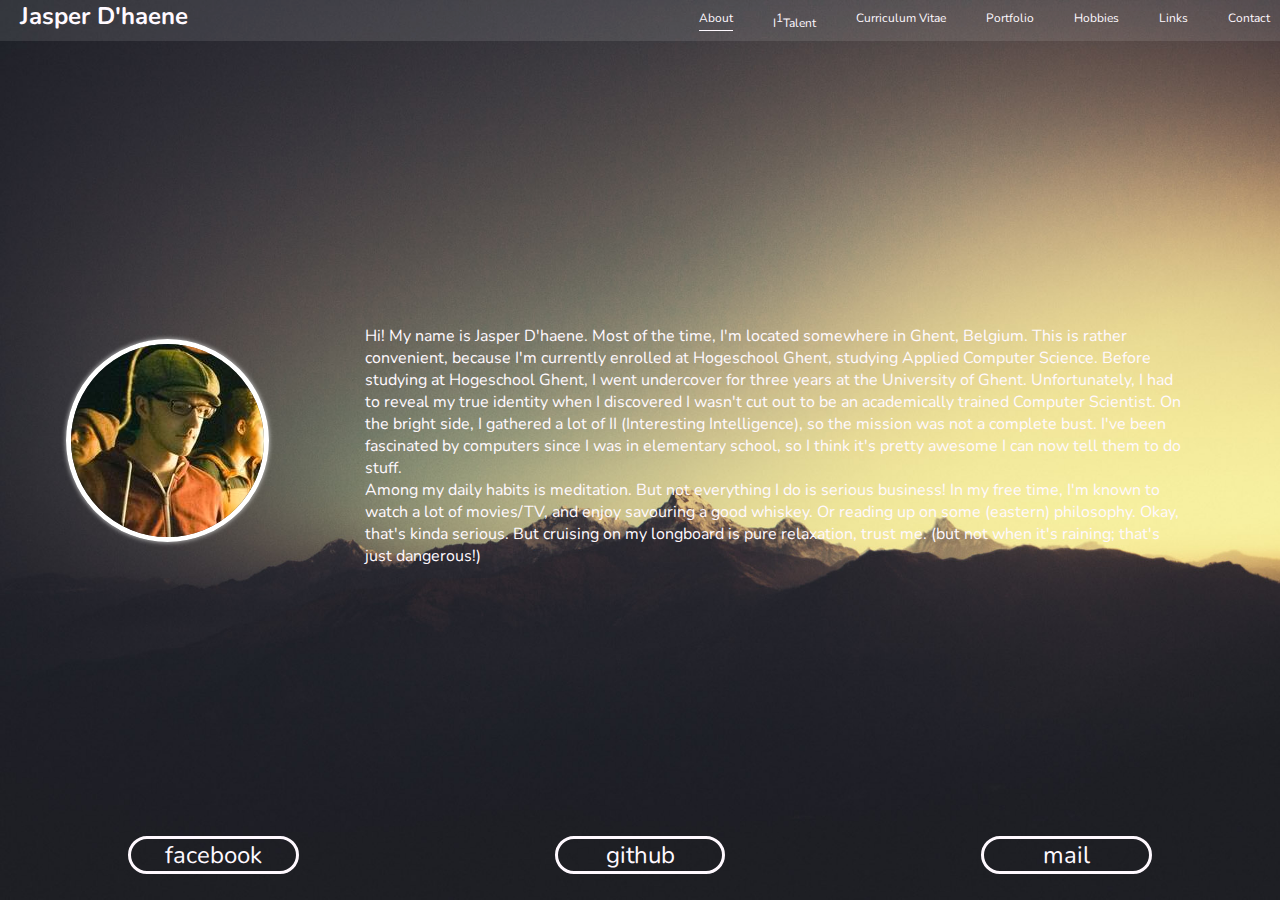
==== commit 61cad242: "cleanup fonts + streamlined google font import" ====
--- a/html/about.html
+++ b/html/about.html
@@ -7,8 +7,9 @@
     <link href="../css/browser_reset.css" rel="stylesheet">
     
     <link rel="stylesheet" href="https://maxcdn.bootstrapcdn.com/font-awesome/4.4.0/css/font-awesome.min.css">
-    <link href='https://fonts.googleapis.com/css?family=Droid+Sans' rel='stylesheet' type='text/css'>
-    <link href='https://fonts.googleapis.com/css?family=Nunito:300' rel='stylesheet' type='text/css'>
+        <link rel="stylesheet" type="text/css" href="https://fonts.googleapis.com/css?family=Nunito|Droid+Sans">
+
+    
 
     <link href="../css/style.css" rel="stylesheet">
     
--- a/css/style.css
+++ b/css/style.css
@@ -43,7 +43,6 @@
           text-align: left;
           display: inline;
           box-sizing: border-box;
-          font-family: 'Droid Sans';
           color: #fff9ff;
           margin-right: 30%; }
           html body header > nav ul li:first-child h6 a {
@@ -117,22 +116,29 @@
       border-color: #3B5998;
       color: #3B5998; }
     html body footer a:nth-child(2), html body footer a:visited:nth-child(2) {
-      border-color: #3f3c3c;
-      color: #3f3c3c; }
+      border-color: #666161;
+      color: #666161; }
     html body footer a:nth-child(3), html body footer a:visited:nth-child(3) {
       border-color: #CC181E;
       color: #CC181E; }
     @media (min-width: 1366px), (min-width: 769px) and (max-width: 1366px) {
       html body footer a, html body footer a:visited {
-        width: 50%;
-        border-color: #fff9ff;
-        color: #fff9ff; }
+        width: 50%; }
+        html body footer a:nth-child(1), html body footer a:visited:nth-child(1) {
+          border-color: #fff9ff;
+          color: #fff9ff; }
+        html body footer a:nth-child(2), html body footer a:visited:nth-child(2) {
+          border-color: #fff9ff;
+          color: #fff9ff; }
+        html body footer a:nth-child(3), html body footer a:visited:nth-child(3) {
+          border-color: #fff9ff;
+          color: #fff9ff; }
         html body footer a:nth-child(1):hover, html body footer a:visited:nth-child(1):hover {
           border-color: #3B5998;
           color: #3B5998; }
         html body footer a:nth-child(2):hover, html body footer a:visited:nth-child(2):hover {
-          border-color: #3f3c3c;
-          color: #3f3c3c; }
+          border-color: #252323;
+          color: #252323; }
         html body footer a:nth-child(3):hover, html body footer a:visited:nth-child(3):hover {
           border-color: #CC181E;
           color: #CC181E; } }
@@ -194,9 +200,13 @@
   font-style: normal; }
 html body > main form {
   padding: 0 10%; }
-  @media (min-width: 1366px), (min-width: 769px) and (max-width: 1366px) {
+  @media (min-width: 769px) and (max-width: 1366px) {
     html body > main form {
       padding: 10% 30%;
+      width: 50%; } }
+  @media (min-width: 1366px) {
+    html body > main form {
+      padding: 10% 0;
       width: 50%; } }
   html body > main form input[type=submit], html body > main form input[type=text], html body > main form textarea, html body > main form input[type=email] {
     display: block;
@@ -211,6 +221,9 @@
     border-radius: 10px;
     text-align: center;
     width: 50%; }
+    @media (min-width: 1366px) {
+      html body > main form input[type=submit], html body > main form input[type=text], html body > main form textarea, html body > main form input[type=email] {
+        width: 20%; } }
   html body > main form input[type=text], html body > main form textarea, html body > main form input[type=email] {
     margin: 20px auto;
     text-align: left;
@@ -222,6 +235,9 @@
     width: 100%; }
   html body > main form textarea {
     min-height: 4em; }
+    @media (min-width: 1366px) {
+      html body > main form textarea {
+        min-height: 8em; } }
   html body > main form input[type=submit]:hover, html body > main form input[type=text]:hover, html body > main form textarea:hover, html body > main form input[type=email]:hover {
     background-color: #fff9ff;
     color: #392a6d; }
@@ -279,10 +295,14 @@
   html body > main#portfolio > p {
     width: auto;
     text-align: center;
-    margin: 0 auto 40% auto; }
-    @media (min-width: 1366px), (min-width: 769px) and (max-width: 1366px) {
+    margin: 0 auto 20% auto; }
+    @media (min-width: 769px) and (max-width: 1366px) {
       html body > main#portfolio > p {
         padding: 15% 0; } }
+    @media (min-width: 1366px) {
+      html body > main#portfolio > p {
+        padding: 25% 0;
+        font-size: 2em; } }
   html body > main#portfolio section.project {
     margin: 5% 0; }
     html body > main#portfolio section.project picture {
@@ -317,7 +337,7 @@
     background-repeat: no-repeat; }
     @media (min-width: 1366px), (min-width: 769px) and (max-width: 1366px) {
       html body {
-        background-image: url(../images/bg3.jpeg);
+        background-image: url(../images/background9.jpg);
         background-size: cover; } }
     html body a, html body a:visited {
       color: inherit;
@@ -357,8 +377,6 @@
         font-size: 2em; }
       html body > main h5 {
         color: #3B5998; }
-      html body > main > p {
-        padding: 0 5%; }
       html body > main section {
         display: flex;
         flex-direction: column;
@@ -379,8 +397,10 @@
           display: flex;
           flex: 3;
           flex-direction: column;
-          padding: 0 30px;
           margin: 10px 30px; }
+          @media (min-width: 1366px), (min-width: 769px) and (max-width: 1366px) {
+            html body > main section section {
+              padding: 0 30px; } }
           html body > main section section p {
             flex: 1;
             text-align: left; }
@@ -398,12 +418,20 @@
       @media (min-width: 1366px), (min-width: 769px) and (max-width: 1366px) {
         html body main#homepage h2 {
           display: block; } }
-    html body .form-control {
+    html body .dl_button {
+      text-align: center;
       border: 1px solid #111111;
-      border-radius: .15em;
+      border-radius: 5px;
+      width: 60%;
       padding: 5px;
-      margin-top: 10px;
+      margin: 20px auto 0 auto;
       background: white;
       color: #111111; }
+      @media (min-width: 769px) and (max-width: 1366px) {
+        html body .dl_button {
+          width: 20%; } }
+      @media (min-width: 1366px) {
+        html body .dl_button {
+          width: 12%; } }
 
 /*# sourceMappingURL=style.css.map */
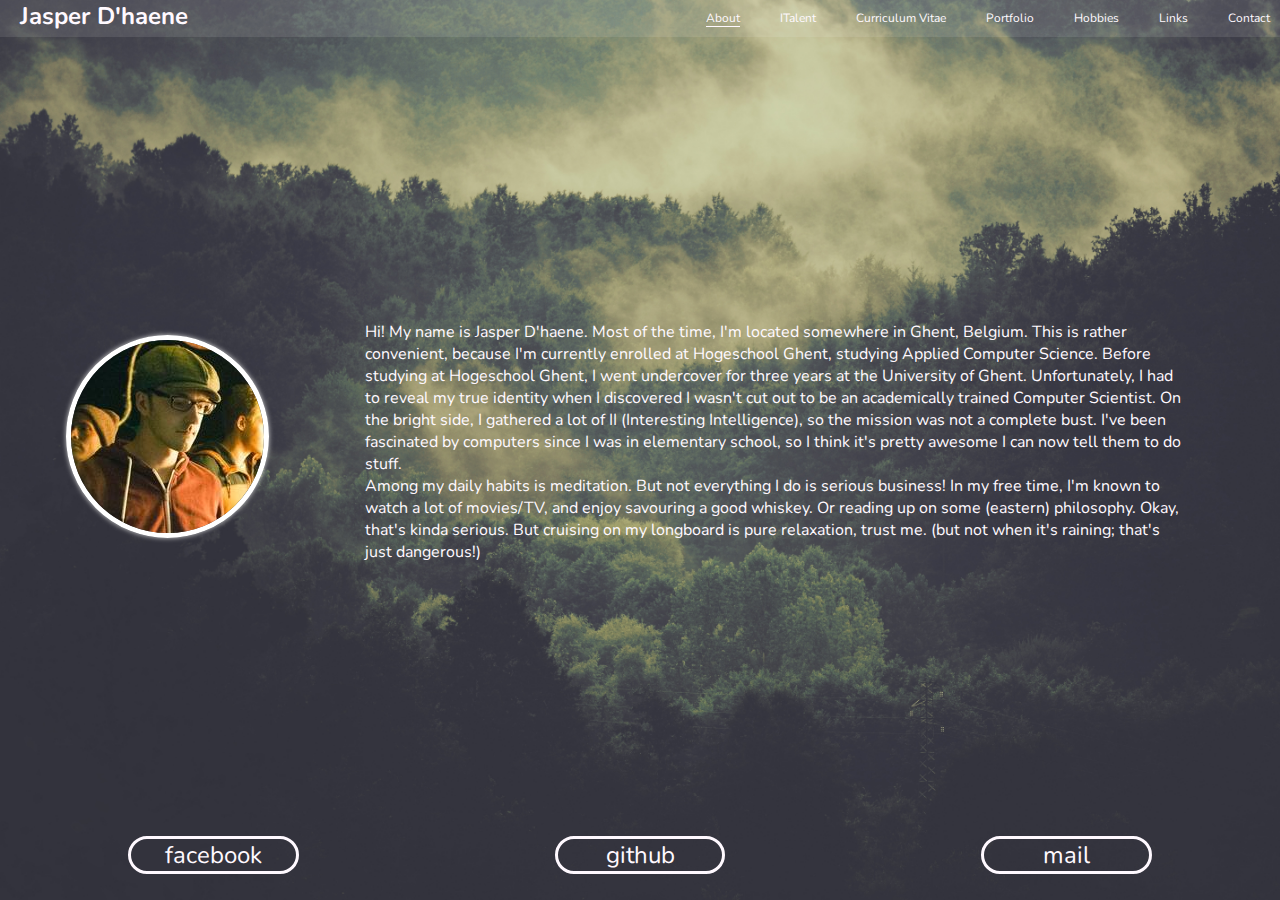
==== commit d2a298ba: "html cleanup" ====
--- a/html/about.html
+++ b/html/about.html
@@ -26,7 +26,7 @@
                 <i class="fa fa-bars fa-1x"></i>
             </li>
             <li class="current"><a href="about.html">About</a></li>
-            <li><a href="i1talent.html">I<sup>1</sup>Talent</a></li>
+            <li><a href="i1talent.html">ITalent</a></li>
             <li><a href="cv.html">Curriculum Vitae</a></li>
             <li><a href="portfolio.html">Portfolio</a></li>
             <li><a href="hobbies.html">Hobbies</a></li>
--- a/css/style.css
+++ b/css/style.css
@@ -142,60 +142,17 @@
         html body footer a:nth-child(3):hover, html body footer a:visited:nth-child(3):hover {
           border-color: #CC181E;
           color: #CC181E; } }
-
-@font-face {
-  font-family: 'AlexBrush';
-  src: url("../fonts/AlexBrush-Regular.ttf");
-  font-weight: normal;
-  font-style: normal; }
-@font-face {
-  font-family: 'Allura';
-  src: url("../fonts/Allura-Regular.otf");
-  font-weight: normal;
-  font-style: normal; }
-@font-face {
-  font-family: 'Daniel';
-  src: url("../fonts/daniel.ttf");
-  font-weight: normal;
-  font-style: normal; }
-@font-face {
-  font-family: 'Blackout';
-  src: url("../fonts/Blackout-Midnight.ttf");
-  font-weight: normal;
-  font-style: normal; }
+html body footer#homepage {
+  margin-top: 30%; }
+
 @font-face {
   font-family: 'BlackoutInverse';
   src: url("../fonts/Blackout-2am.ttf");
   font-weight: normal;
   font-style: normal; }
 @font-face {
-  font-family: 'Goodfoot';
-  src: url("../fonts/goodfoot.ttf");
-  font-weight: normal;
-  font-style: normal; }
-@font-face {
-  font-family: 'Blokletters-Balpen';
-  src: url("../fonts/Blokletters-Balpen.ttf");
-  font-weight: normal;
-  font-style: normal; }
-@font-face {
-  font-family: 'Hetilica';
-  src: url("../fonts/hetilica.ttf");
-  font-weight: normal;
-  font-style: bold; }
-@font-face {
   font-family: 'WC';
   src: url("../fonts/WCManoNegraBta.otf");
-  font-weight: normal;
-  font-style: normal; }
-@font-face {
-  font-family: 'Scratch';
-  src: url("../fonts/Scratch.ttf");
-  font-weight: normal;
-  font-style: normal; }
-@font-face {
-  font-family: 'NovitoNova';
-  src: url("../fonts/NovitoNova-Regular.otf");
   font-weight: normal;
   font-style: normal; }
 html body > main form {
@@ -254,7 +211,6 @@
   list-style: none; }
   html body > main ul li {
     display: flex;
-    height: 100%;
     margin: 30px 0;
     flex-direction: column;
     align-items: center; }
@@ -333,11 +289,10 @@
     height: 100%;
     font-family: 'Nunito','Droid Sans', sans-serif;
     background-color: #111111;
-    background-image: url(../images/bg3.jpeg);
+    background-image: url(../images/background.jpeg);
     background-repeat: no-repeat; }
     @media (min-width: 1366px), (min-width: 769px) and (max-width: 1366px) {
       html body {
-        background-image: url(../images/background9.jpg);
         background-size: cover; } }
     html body a, html body a:visited {
       color: inherit;
@@ -354,11 +309,14 @@
           align-items: center; } }
       html body > main h1 {
         font-family: 'WC';
-        font-size: 4em; }
+        font-size: 3em;
+        text-align: center;
+        align-self: center; }
         @media (min-width: 1366px), (min-width: 769px) and (max-width: 1366px) {
           html body > main h1 {
             display: block;
-            font-size: 7em; } }
+            font-size: 7em;
+            margin-top: 50px; } }
       html body > main h2 {
         font-size: 5em;
         color: #fff9ff;
@@ -412,9 +370,14 @@
         text-align: center;
         margin: 10px 30px; }
     html body main#homepage h1 {
-      flex: 1; }
+      display: none; }
+      @media (min-width: 1366px), (min-width: 769px) and (max-width: 1366px) {
+        html body main#homepage h1 {
+          flex: 1;
+          display: block; } }
     html body main#homepage h2 {
-      flex: 2; }
+      flex: 2;
+      align-self: center; }
       @media (min-width: 1366px), (min-width: 769px) and (max-width: 1366px) {
         html body main#homepage h2 {
           display: block; } }
